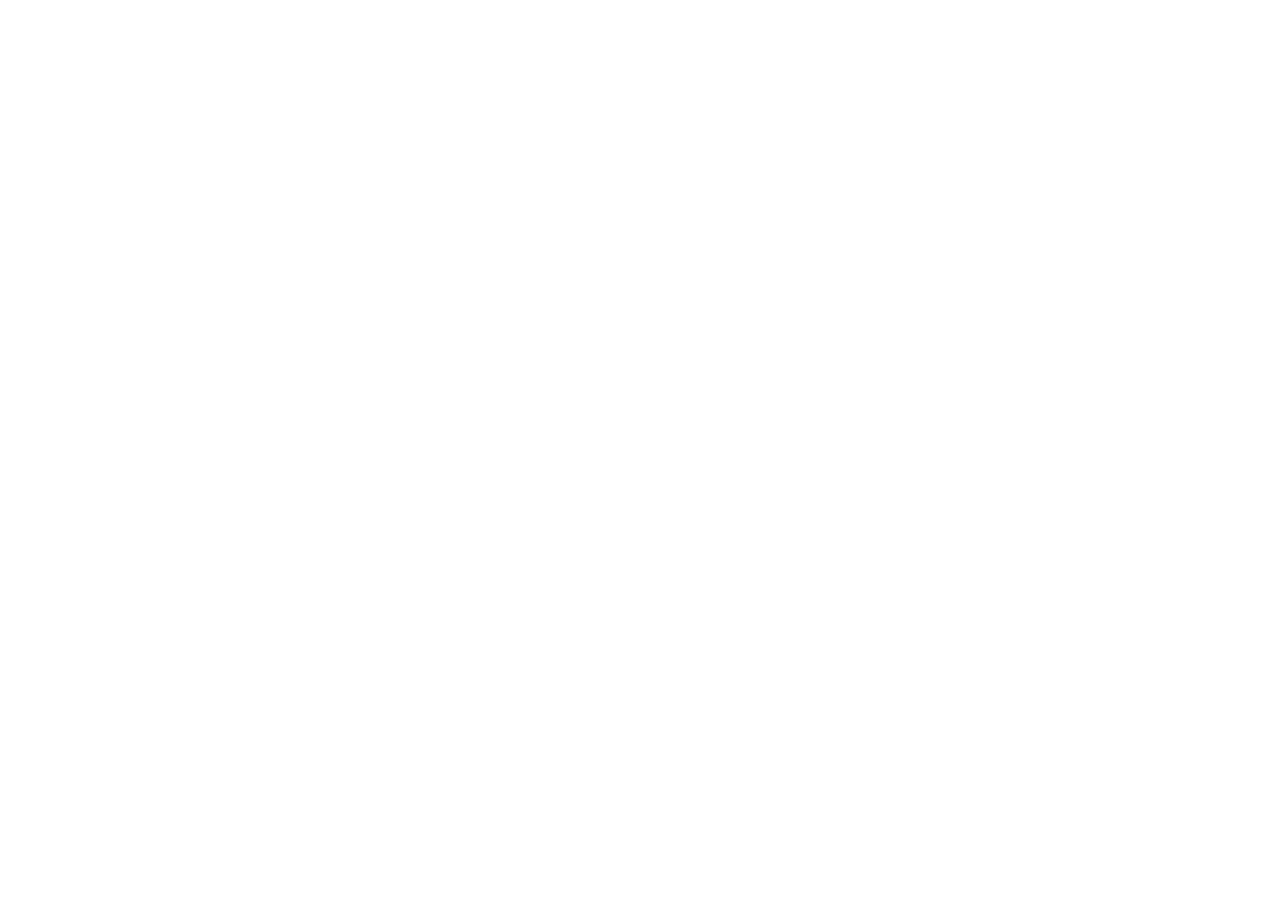
==== index.html @ 76cbe86c "Criando index" ====
<!DOCTYPE html>
<html lang="en">
<head>
    <meta charset="UTF-8">
    <meta name="viewport" content="width=device-width, initial-scale=1.0">
    <title>Projeto Redes sociais</title>
    <link rel="stylesheet" href="estilos/style.css">
    <link rel="shortcut icon" href="favicon.ico" type="image/x-icon">
</head>
<body>
    
</body>
</html>
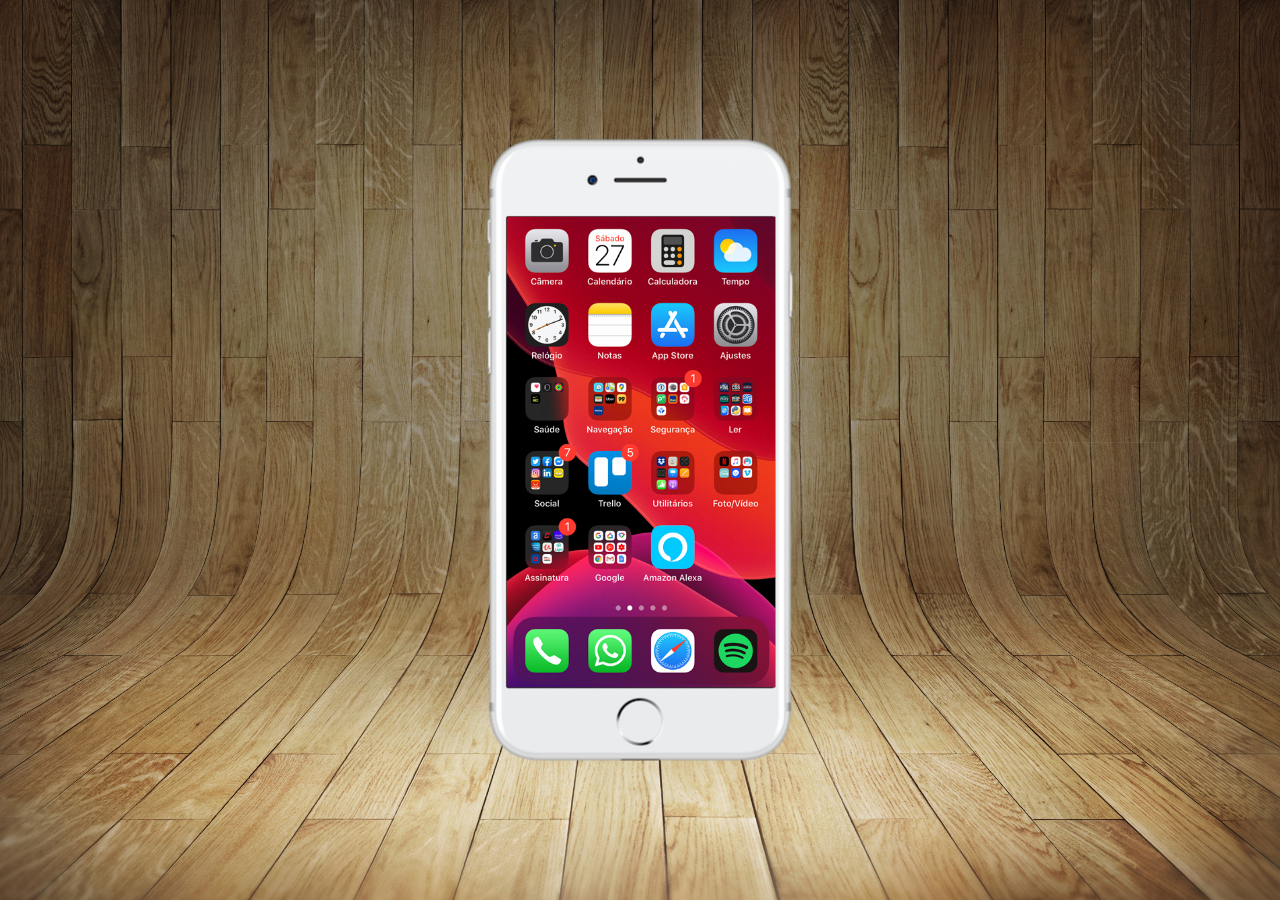
==== commit 17e1c690: "Adicionando o iframe do telefone" ====
--- a/index.html
+++ b/index.html
@@ -1,5 +1,5 @@
 <!DOCTYPE html>
-<html lang="en">
+<html lang="pt-br">
 <head>
     <meta charset="UTF-8">
     <meta name="viewport" content="width=device-width, initial-scale=1.0">
@@ -8,6 +8,12 @@
     <link rel="shortcut icon" href="favicon.ico" type="image/x-icon">
 </head>
 <body>
-    
+    <main>
+        <section id="telefone">
+            <iframe src="home.html" name="tela" id="tela"  frameborder="0"></iframe>
+        </section>
+        <section id="redes_sociais">
+        </section>
+    </main>
 </body>
 </html>--- a/estilos/style.css
+++ b/estilos/style.css
@@ -0,0 +1,43 @@
+@charset "UTF-8";
+
+* {
+    margin: 0px;
+    padding: 0px;
+    font-family: Arial, Helvetica, sans-serif;
+}
+
+html, body {
+    height: 100vh;
+    width: 100vw;
+}
+
+body {
+    background: url(../imagens/fundo-madeira.jpg) no-repeat top center;
+    background-size: cover;
+    background-attachment: fixed ;
+}
+
+main {
+    height: 100vh;
+    position: relative;
+    
+}
+
+section#telefone {
+    height: 627px;
+    width: 311px;
+    position: absolute;
+    
+    top: 50%;
+    left: 50%;
+    transform: translate(-50%, -50%);
+    background: url('../imagens/frame-iphone.png') no-repeat;
+}
+iframe#tela  {
+    position: relative;
+    top: 80px;
+    left: 22px;
+    width: 269px;
+    height: 471px;
+    
+}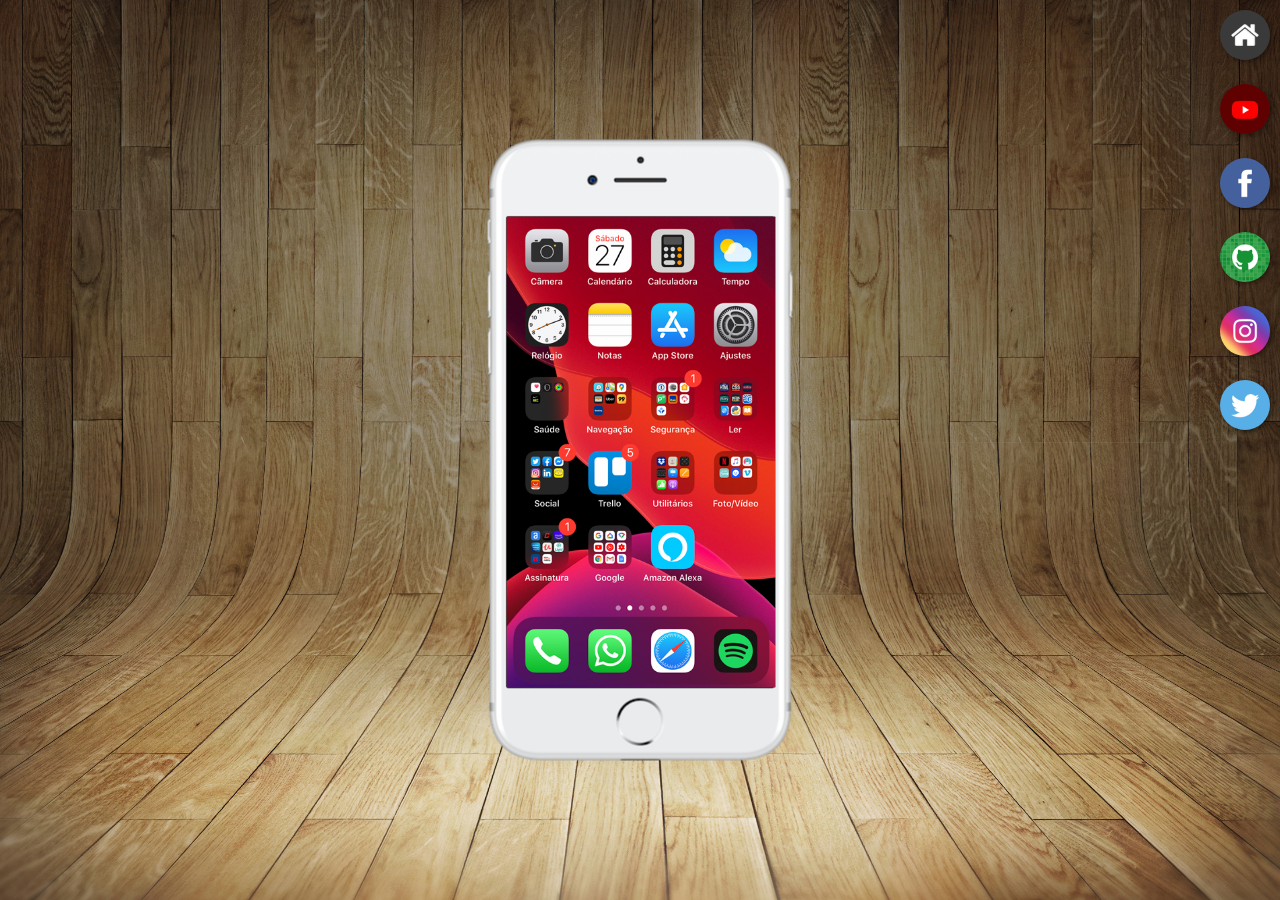
==== commit 7d7890d3: "Adicionadno a barra lateral" ====
--- a/index.html
+++ b/index.html
@@ -13,6 +13,12 @@
             <iframe src="home.html" name="tela" id="tela"  frameborder="0"></iframe>
         </section>
         <section id="redes_sociais">
+            <a href="#" target="tela"><img src="imagens/logo-home.jpg" alt="Home"></a> <br>
+            <a href="#" target="tela"><img src="imagens/logo-youtube.jpg" alt="Youtube"></a> <br>
+            <a href="#" target="tela"><img src="imagens/logo-facebook.jpg" alt="Facebook"></a> <br>
+            <a href="#" target="tela"><img src="imagens/logo-github.jpg" alt="Github"></a> <br>
+            <a href="#" target="tela"><img src="imagens/logo-instagram.jpg" alt="Instagram"></a> <br>
+            <a href="#" target="tela"><img src="imagens/logo-twitter.jpg" alt="Twitter"></a>
         </section>
     </main>
 </body>
--- a/estilos/style.css
+++ b/estilos/style.css
@@ -39,5 +39,26 @@
     left: 22px;
     width: 269px;
     height: 471px;
+}
+
+
+section#redes_sociais {
+    text-align: right;
+}
+
+section#redes_sociais img {
+    width: 50px;
+    height: 50px;
+    margin: 10px;
+    border-radius: 50%;
+    box-shadow: 2px 2px 5px rgba(0, 0, 0, 0.411);
+    box-sizing: border-box;
+}
+
+section#redes_sociais img:hover {
+    border: 2px solid rgba(255, 255, 255, 0.637);
+    transform: translate(-3px, -3px);
+    box-shadow: 5px 5px 10px rgba(0, 0, 0, 0.644);
+    transition: .3s;
     
 }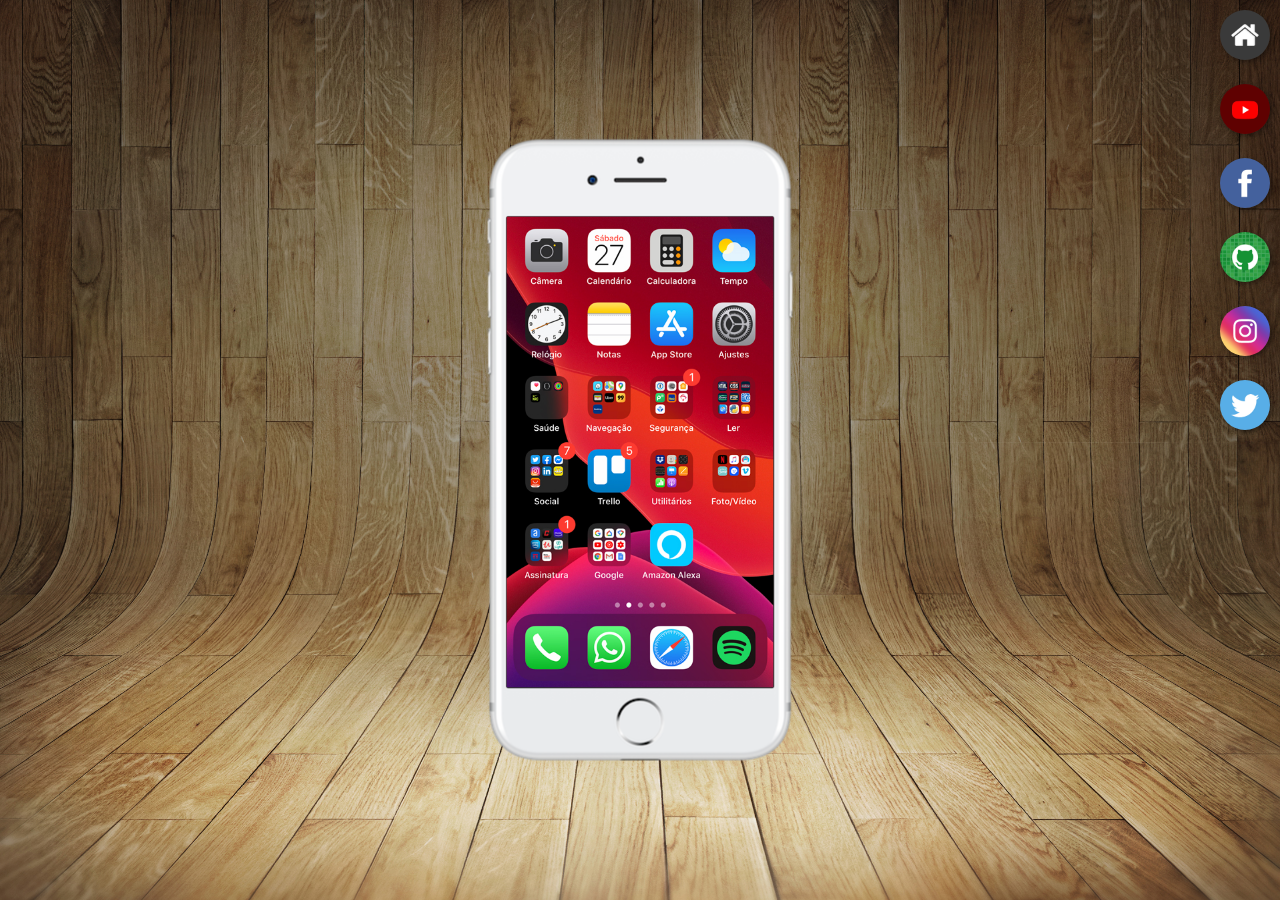
==== commit 1d4b334e: "Projeto finalizado" ====
--- a/index.html
+++ b/index.html
@@ -13,12 +13,12 @@
             <iframe src="home.html" name="tela" id="tela"  frameborder="0"></iframe>
         </section>
         <section id="redes_sociais">
-            <a href="#" target="tela"><img src="imagens/logo-home.jpg" alt="Home"></a> <br>
-            <a href="#" target="tela"><img src="imagens/logo-youtube.jpg" alt="Youtube"></a> <br>
-            <a href="#" target="tela"><img src="imagens/logo-facebook.jpg" alt="Facebook"></a> <br>
-            <a href="#" target="tela"><img src="imagens/logo-github.jpg" alt="Github"></a> <br>
-            <a href="#" target="tela"><img src="imagens/logo-instagram.jpg" alt="Instagram"></a> <br>
-            <a href="#" target="tela"><img src="imagens/logo-twitter.jpg" alt="Twitter"></a>
+            <a href="home.html" target="tela"><img src="imagens/logo-home.jpg" alt="Home"></a> <br>
+            <a href="youtube.html" target="tela"><img src="imagens/logo-youtube.jpg" alt="Youtube"></a> <br>
+            <a href="facebook.html" target="tela"><img src="imagens/logo-facebook.jpg" alt="Facebook"></a> <br>
+            <a href="github.html" target="tela"><img src="imagens/logo-github.jpg" alt="Github"></a> <br>
+            <a href="instagram.html" target="tela"><img src="imagens/logo-instagram.jpg" alt="Instagram"></a> <br>
+            <a href="twitter.html" target="tela"><img src="imagens/logo-twitter.jpg" alt="Twitter"></a>
         </section>
     </main>
 </body>
--- a/estilos/style.css
+++ b/estilos/style.css
@@ -37,7 +37,7 @@
     position: relative;
     top: 80px;
     left: 22px;
-    width: 269px;
+    width: 267px;
     height: 471px;
 }
 
